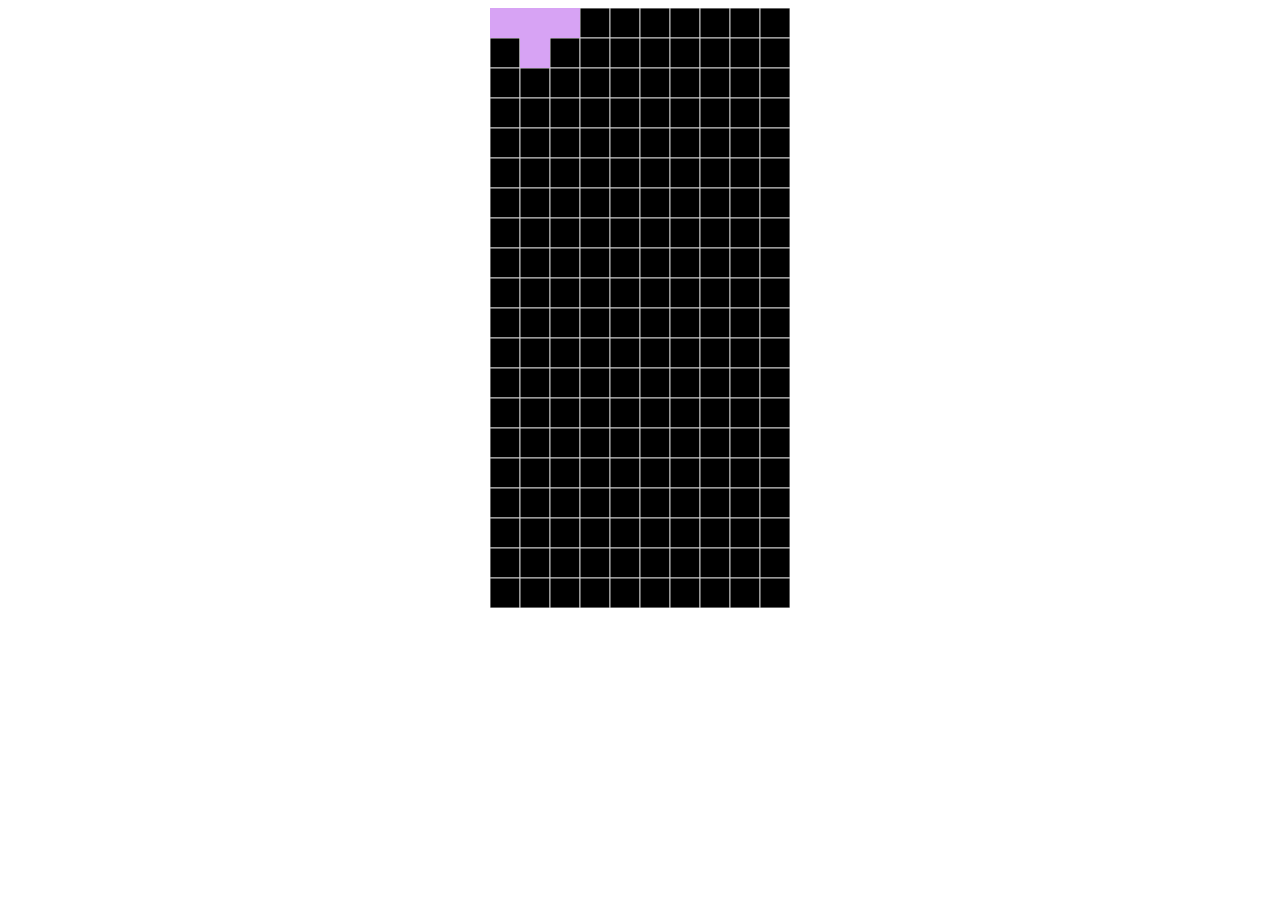
==== index.html @ 36374fd1 "corrige error tipográfico en el elemento canvas en index.html" ====
<!DOCTYPE html>
<html lang="en">
  <head>
    <meta charset="UTF-8" />
    <meta name="viewport" content="width=device-width, initial-scale=1.0" />
    <title>Tetris Personalizado</title>
    <link rel="stylesheet" href="styles.css" />
    <style>
      canvas {
        display: block;
        margin: 0 auto;
        background: #000;
      }
    </style>
  </head>
  <body>
    <canvas id="tetris" width="300" height="600"></canvas>
    <script src="tetris.js"></script>
  </body>
</html>
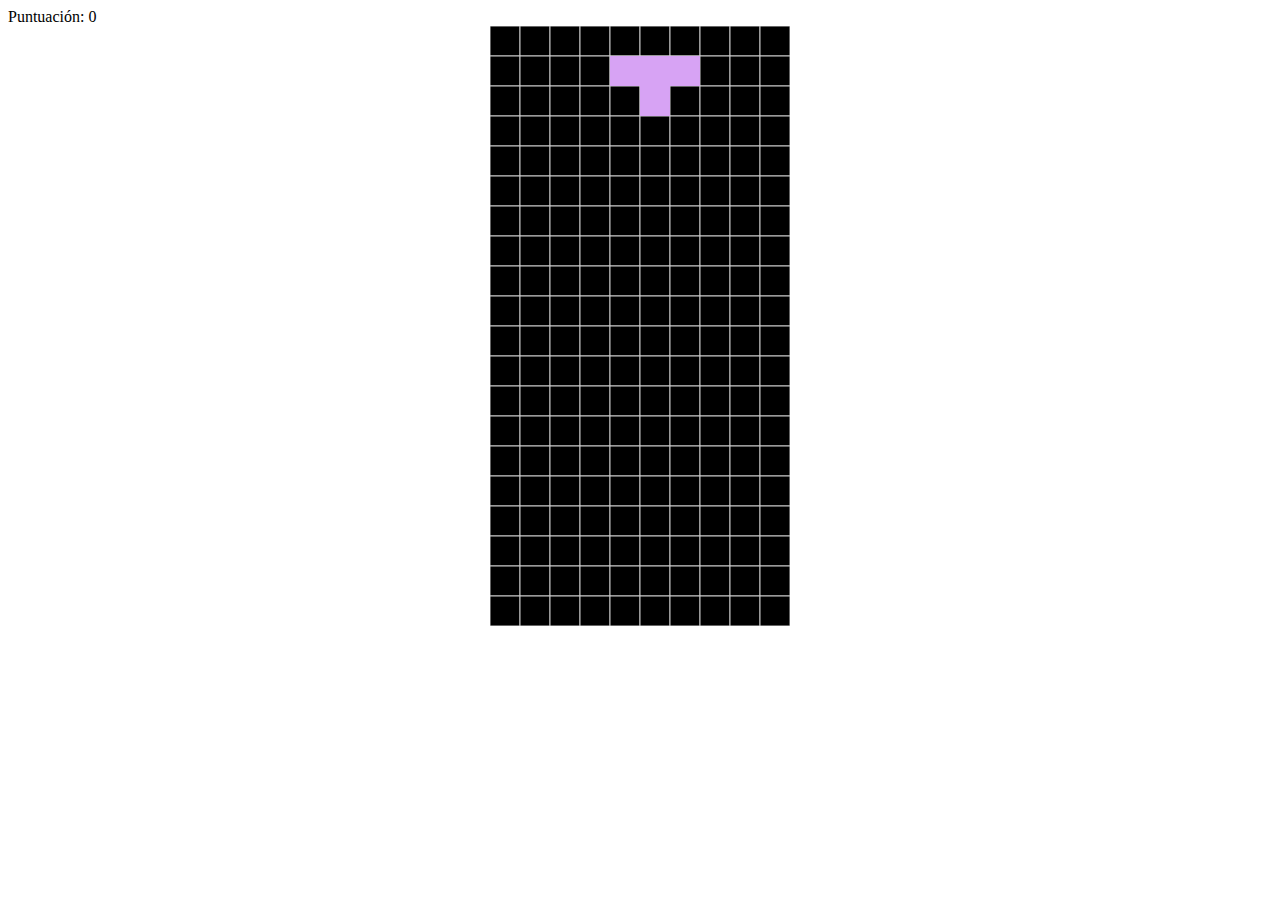
==== commit dfd379f4: "añade sistema de puntuacion y mensaje alert" ====
--- a/index.html
+++ b/index.html
@@ -3,7 +3,7 @@
   <head>
     <meta charset="UTF-8" />
     <meta name="viewport" content="width=device-width, initial-scale=1.0" />
-    <title>Tetris Personalizado</title>
+    <title>Tetris by Ruben Arjona</title>
     <link rel="stylesheet" href="styles.css" />
     <style>
       canvas {
@@ -14,6 +14,8 @@
     </style>
   </head>
   <body>
+    <div id="puntuacion">Puntuación: 0</div>
+    <!-- Puntuación -->
     <canvas id="tetris" width="300" height="600"></canvas>
     <script src="tetris.js"></script>
   </body>
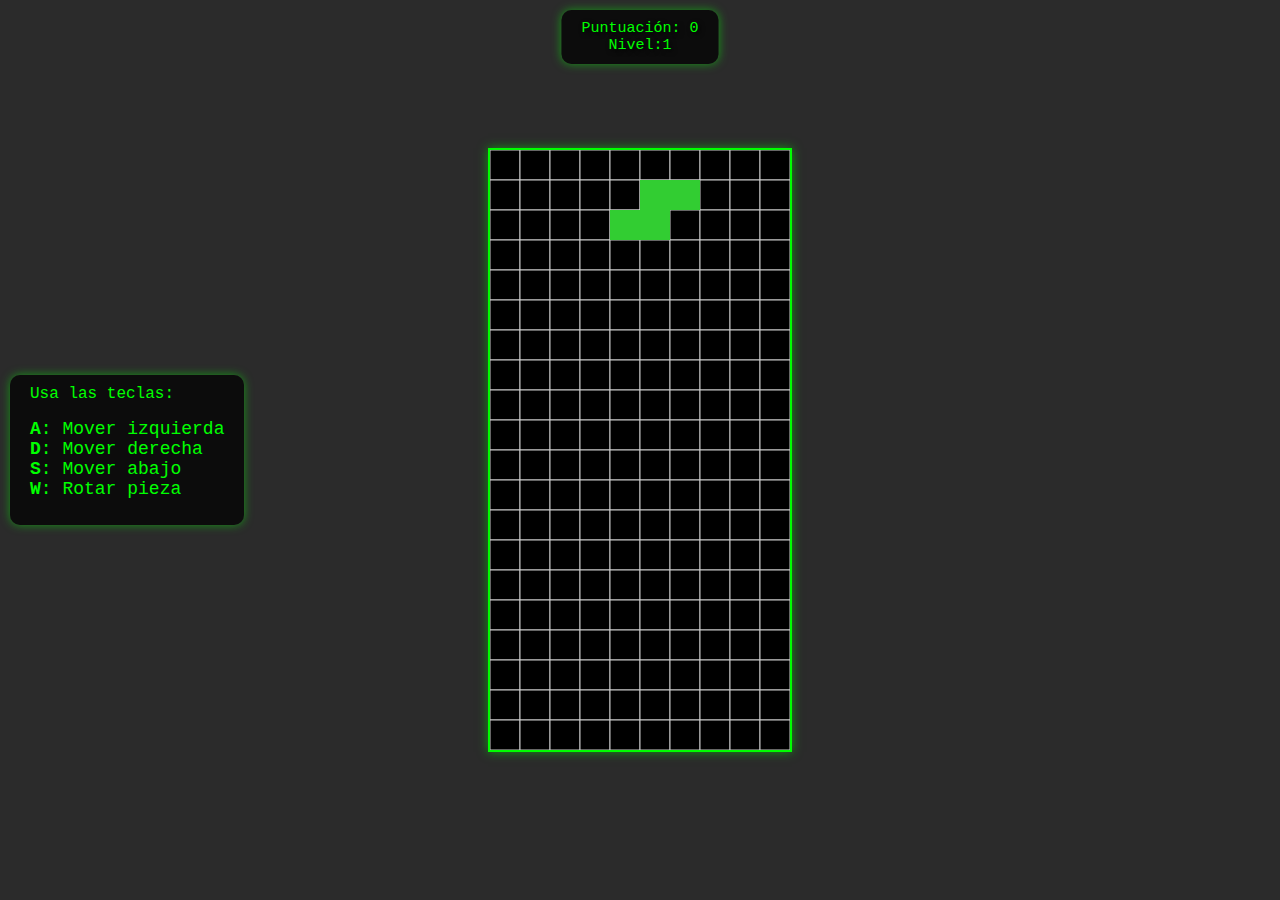
==== commit 203ac0b6: "añade soporte para niveles y dificultad en el juego, mejora el diseño de la interfaz y actualiza col" ====
--- a/index.html
+++ b/index.html
@@ -1,5 +1,5 @@
 <!DOCTYPE html>
-<html lang="en">
+<html lang="es">
   <head>
     <meta charset="UTF-8" />
     <meta name="viewport" content="width=device-width, initial-scale=1.0" />
@@ -14,8 +14,21 @@
     </style>
   </head>
   <body>
-    <div id="puntuacion">Puntuación: 0</div>
-    <!-- Puntuación -->
+    <section>
+      <div id="puntuacion">Puntuación: 0</div>
+      <div id="nivel">Nivel:1</div>
+    </section>
+    <!-- Controles -->
+    <div id="controles">
+      <p>Usa las teclas:</p>
+      <ul>
+        <li><span class="tecla">A</span>: Mover izquierda</li>
+        <li><span class="tecla">D</span>: Mover derecha</li>
+        <li><span class="tecla">S</span>: Mover abajo</li>
+        <li><span class="tecla">W</span>: Rotar pieza</li>
+      </ul>
+    </div>
+
     <canvas id="tetris" width="300" height="600"></canvas>
     <script src="tetris.js"></script>
   </body>
--- a/styles.css
+++ b/styles.css
@@ -0,0 +1,66 @@
+body {
+  background: #2b2b2b;
+  color: #f5f5f5;
+  display: flex;
+  justify-content: center;
+  align-items: center;
+  height: 100vh;
+  margin: 0;
+  font-family: "Courier New", Courier, monospace;
+  text-align: center;
+  position: relative;
+}
+
+section {
+  position: absolute;
+  top: 10px;
+  left: 50%;
+  transform: translateX(-50%);
+  font-size: 15px;
+  background: rgba(0, 0, 0, 0.7);
+  padding: 10px 20px;
+  border-radius: 10px;
+  box-shadow: 0 0 10px rgba(0, 255, 0, 0.5);
+  color: #00ff00;
+  text-shadow: 2px 2px 5px #000;
+}
+
+#controles {
+  position: absolute;
+  top: 50%;
+  left: 10px;
+  transform: translateY(-50%);
+  background: rgba(0, 0, 0, 0.7);
+  padding: 10px 20px;
+  border-radius: 10px;
+  box-shadow: 0 0 10px rgba(0, 255, 0, 0.5);
+  color: #00ff00;
+  text-align: left;
+}
+
+#controles p {
+  margin: 0;
+  font-size: 16px;
+}
+
+#controles ul {
+  list-style: none;
+  padding: 0;
+}
+
+#controles li {
+  font-size: 18px;
+}
+
+.tecla {
+  font-weight: bold;
+  color: #00ff00;
+}
+
+canvas {
+  display: block;
+  margin: 20px auto;
+  background: #000;
+  border: 2px solid #00ff00;
+  box-shadow: 0 0 10px rgba(0, 255, 0, 0.5);
+}
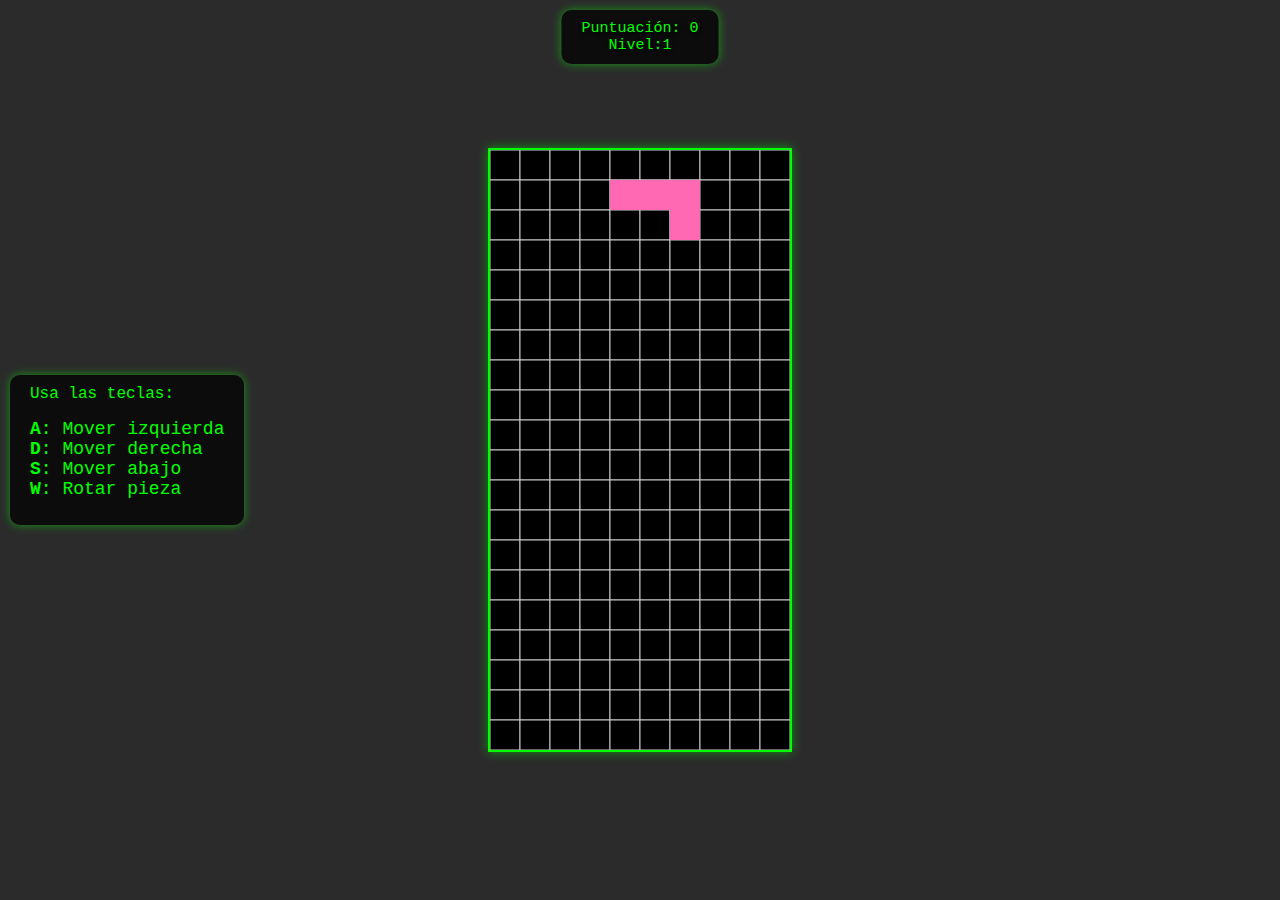
==== commit 3b23a918: "netlify" ====
--- a/index.html
+++ b/index.html
@@ -4,7 +4,7 @@
     <meta charset="UTF-8" />
     <meta name="viewport" content="width=device-width, initial-scale=1.0" />
     <title>Tetris by Ruben Arjona</title>
-    <link rel="stylesheet" href="styles.css" />
+    <link rel="stylesheet" href="/src/css/styles.css" />
     <style>
       canvas {
         display: block;
@@ -14,6 +14,7 @@
     </style>
   </head>
   <body>
+    <!-- Estadísticas -->
     <section>
       <div id="puntuacion">Puntuación: 0</div>
       <div id="nivel">Nivel:1</div>
@@ -30,6 +31,10 @@
     </div>
 
     <canvas id="tetris" width="300" height="600"></canvas>
-    <script src="tetris.js"></script>
+    <script src="src/js/tablero.js"></script>
+    <script src="src/js/pieza.js"></script>
+    <script src="src/js/colisiones.js"></script>
+    <script src="src/js/controlTeclado.js"></script>
+    <script src="src/js/juego.js"></script>
   </body>
 </html>
--- a/src/css/styles.css
+++ b/src/css/styles.css
@@ -0,0 +1,66 @@
+body {
+  background: #2b2b2b;
+  color: #f5f5f5;
+  display: flex;
+  justify-content: center;
+  align-items: center;
+  height: 100vh;
+  margin: 0;
+  font-family: "Courier New", Courier, monospace;
+  text-align: center;
+  position: relative;
+}
+
+section {
+  position: absolute;
+  top: 10px;
+  left: 50%;
+  transform: translateX(-50%);
+  font-size: 15px;
+  background: rgba(0, 0, 0, 0.7);
+  padding: 10px 20px;
+  border-radius: 10px;
+  box-shadow: 0 0 10px rgba(0, 255, 0, 0.5);
+  color: #00ff00;
+  text-shadow: 2px 2px 5px #000;
+}
+
+#controles {
+  position: absolute;
+  top: 50%;
+  left: 10px;
+  transform: translateY(-50%);
+  background: rgba(0, 0, 0, 0.7);
+  padding: 10px 20px;
+  border-radius: 10px;
+  box-shadow: 0 0 10px rgba(0, 255, 0, 0.5);
+  color: #00ff00;
+  text-align: left;
+}
+
+#controles p {
+  margin: 0;
+  font-size: 16px;
+}
+
+#controles ul {
+  list-style: none;
+  padding: 0;
+}
+
+#controles li {
+  font-size: 18px;
+}
+
+.tecla {
+  font-weight: bold;
+  color: #00ff00;
+}
+
+canvas {
+  display: block;
+  margin: 20px auto;
+  background: #000;
+  border: 2px solid #00ff00;
+  box-shadow: 0 0 10px rgba(0, 255, 0, 0.5);
+}
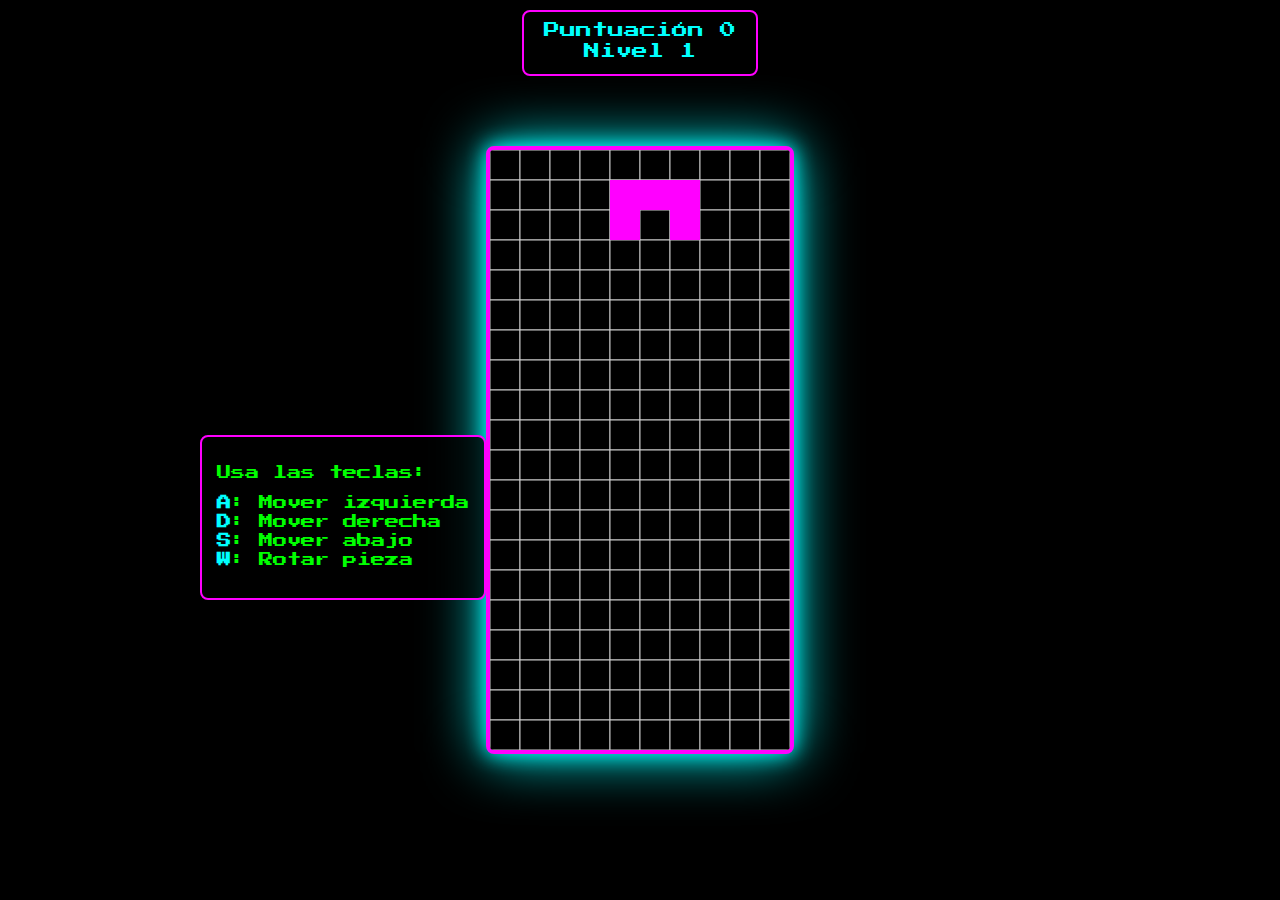
==== commit 783a5f19: "mejora la estructura del HTML y CSS, añade estilos y secciones para estadísticas y controles, y apli" ====
--- a/index.html
+++ b/index.html
@@ -4,23 +4,28 @@
     <meta charset="UTF-8" />
     <meta name="viewport" content="width=device-width, initial-scale=1.0" />
     <title>Tetris by Ruben Arjona</title>
+
+    <!-- Estilos -->
     <link rel="stylesheet" href="/src/css/styles.css" />
     <style>
       canvas {
+        /* Estilos predeterminados */
         display: block;
         margin: 0 auto;
         background: #000;
       }
     </style>
   </head>
+
   <body>
-    <!-- Estadísticas -->
-    <section>
-      <div id="puntuacion">Puntuación: 0</div>
-      <div id="nivel">Nivel:1</div>
+    <!-- Seccion estadisticas -->
+    <section id="estadisticas">
+      <div id="puntuacion">Puntuación 0</div>
+      <div id="nivel">Nivel 1</div>
     </section>
-    <!-- Controles -->
-    <div id="controles">
+
+    <!-- Seccion controles -->
+    <section id="controles">
       <p>Usa las teclas:</p>
       <ul>
         <li><span class="tecla">A</span>: Mover izquierda</li>
@@ -28,9 +33,14 @@
         <li><span class="tecla">S</span>: Mover abajo</li>
         <li><span class="tecla">W</span>: Rotar pieza</li>
       </ul>
-    </div>
+    </section>
 
-    <canvas id="tetris" width="300" height="600"></canvas>
+    <!-- Canvas 300x600 predeterminado -->
+    <main id="juego">
+      <canvas id="tetris" width="300" height="600"></canvas>
+    </main>
+
+    <!-- Scripts -->
     <script src="src/js/tablero.js"></script>
     <script src="src/js/pieza.js"></script>
     <script src="src/js/colisiones.js"></script>
--- a/src/css/styles.css
+++ b/src/css/styles.css
@@ -1,46 +1,61 @@
+@import url("https://fonts.googleapis.com/css2?family=Press+Start+2P&display=swap");
 body {
-  background: #2b2b2b;
-  color: #f5f5f5;
+  margin: 0;
+  padding: 0;
+  font-family: "Press Start 2P", cursive;
+  background: #000000;
+  color: #00ffff;
+  overflow: hidden;
+}
+
+#juego {
   display: flex;
   justify-content: center;
   align-items: center;
   height: 100vh;
-  margin: 0;
-  font-family: "Courier New", Courier, monospace;
-  text-align: center;
-  position: relative;
 }
 
-section {
+canvas {
+  box-shadow: 0 0 20px #00ffff, 0 0 60px #00ffff;
+  border: 4px solid #ff00ff;
+  border-radius: 8px;
+}
+
+/* Sección de estadísticas */
+#estadisticas {
   position: absolute;
   top: 10px;
   left: 50%;
   transform: translateX(-50%);
-  font-size: 15px;
-  background: rgba(0, 0, 0, 0.7);
+  background: rgba(0, 0, 0, 0.8);
+  border: 2px solid #ff00ff;
+  border-radius: 8px;
   padding: 10px 20px;
-  border-radius: 10px;
-  box-shadow: 0 0 10px rgba(0, 255, 0, 0.5);
-  color: #00ff00;
-  text-shadow: 2px 2px 5px #000;
+  text-align: center;
+  z-index: 10;
+  color: #00ffff;
 }
 
+#estadisticas div {
+  font-size: 1rem;
+  margin-bottom: 5px;
+}
+
+/* Sección de controles */
 #controles {
   position: absolute;
-  top: 50%;
-  left: 10px;
-  transform: translateY(-50%);
-  background: rgba(0, 0, 0, 0.7);
-  padding: 10px 20px;
-  border-radius: 10px;
-  box-shadow: 0 0 10px rgba(0, 255, 0, 0.5);
+  left: 200px;
+  bottom: 300px;
+  background: rgba(0, 0, 0, 0.8);
+  border: 2px solid #ff00ff;
+  border-radius: 8px;
+  padding: 15px;
   color: #00ff00;
-  text-align: left;
 }
 
 #controles p {
-  margin: 0;
-  font-size: 16px;
+  font-size: 0.9rem;
+  margin-bottom: 10px;
 }
 
 #controles ul {
@@ -49,18 +64,35 @@
 }
 
 #controles li {
-  font-size: 18px;
+  margin-bottom: 5px;
+  font-size: 0.9rem;
 }
 
 .tecla {
+  color: #00ffff;
   font-weight: bold;
-  color: #00ff00;
 }
 
-canvas {
-  display: block;
-  margin: 20px auto;
-  background: #000;
-  border: 2px solid #00ff00;
-  box-shadow: 0 0 10px rgba(0, 255, 0, 0.5);
+/* Animaciones retro */
+@keyframes flicker {
+  0%,
+  18%,
+  22%,
+  25%,
+  53%,
+  57%,
+  100% {
+    text-shadow: 0 0 2px #ff00ff, 0 0 4px #ff00ff, 0 0 8px #ff00ff,
+      0 0 16px #ff00ff;
+  }
+  20%,
+  24%,
+  55% {
+    text-shadow: none;
+  }
 }
+
+#puntuacion,
+#nivel {
+  animation: flicker 2s infinite;
+}
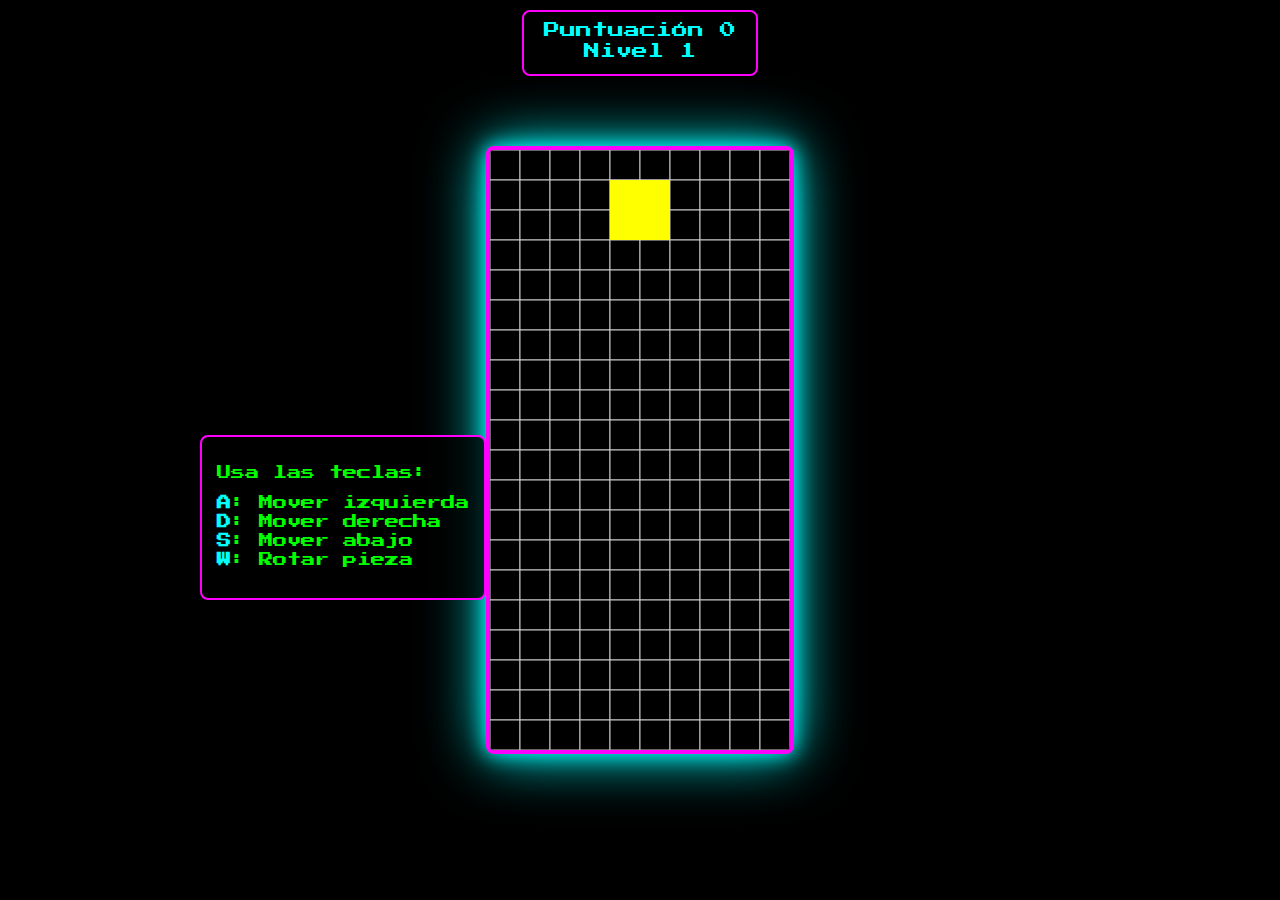
==== commit c95f9f4e: "comentarios" ====
--- a/index.html
+++ b/index.html
@@ -16,7 +16,7 @@
       }
     </style>
   </head>
-
+  <!-- Se mete el código en secciones para que sea mas manejable en el css -->
   <body>
     <!-- Seccion estadisticas -->
     <section id="estadisticas">
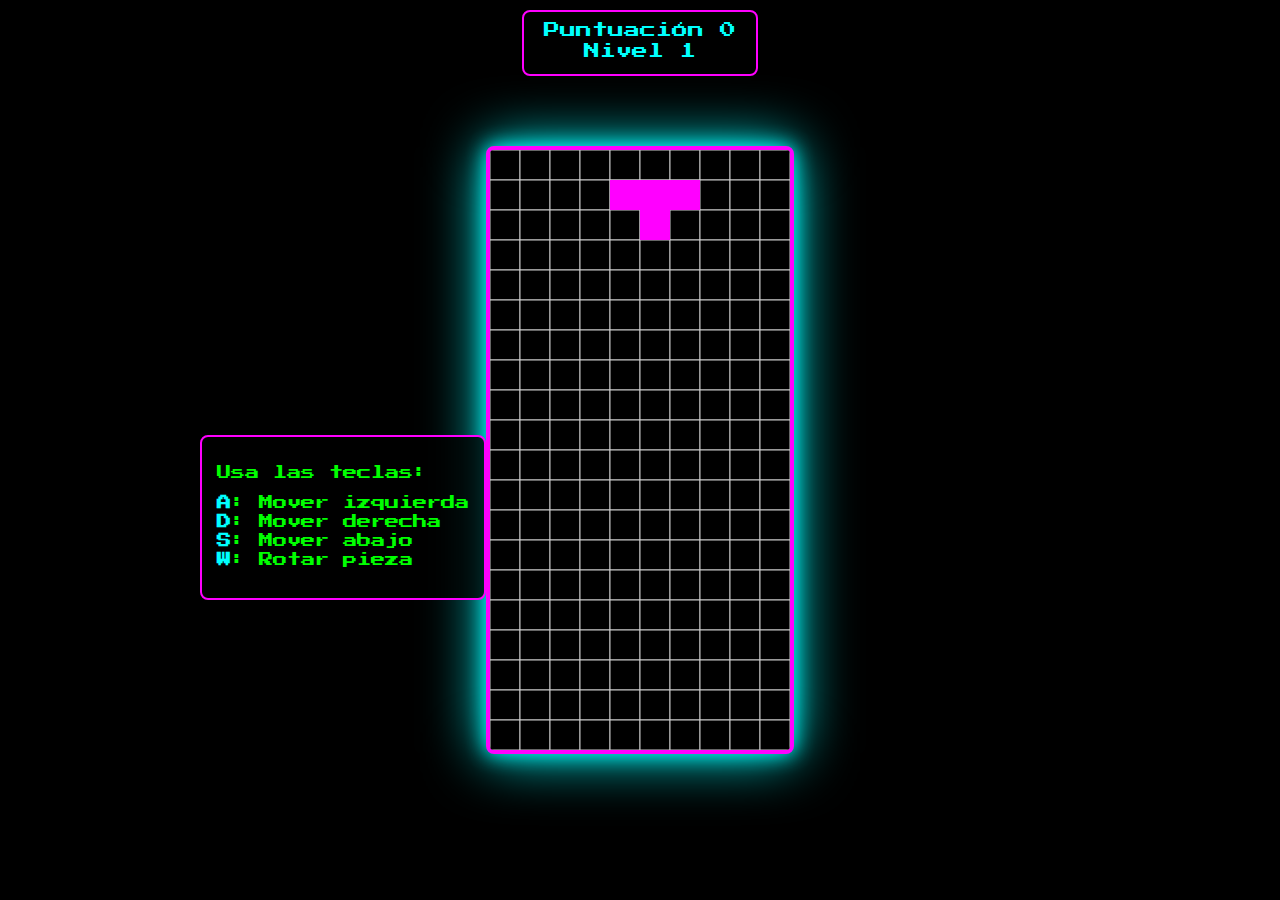
==== commit e4db0aeb: "favicon" ====
--- a/index.html
+++ b/index.html
@@ -7,6 +7,7 @@
 
     <!-- Estilos -->
     <link rel="stylesheet" href="/src/css/styles.css" />
+    <link rel="icon" href="favicon.png" type="image/x-icon" />
     <style>
       canvas {
         /* Estilos predeterminados */
